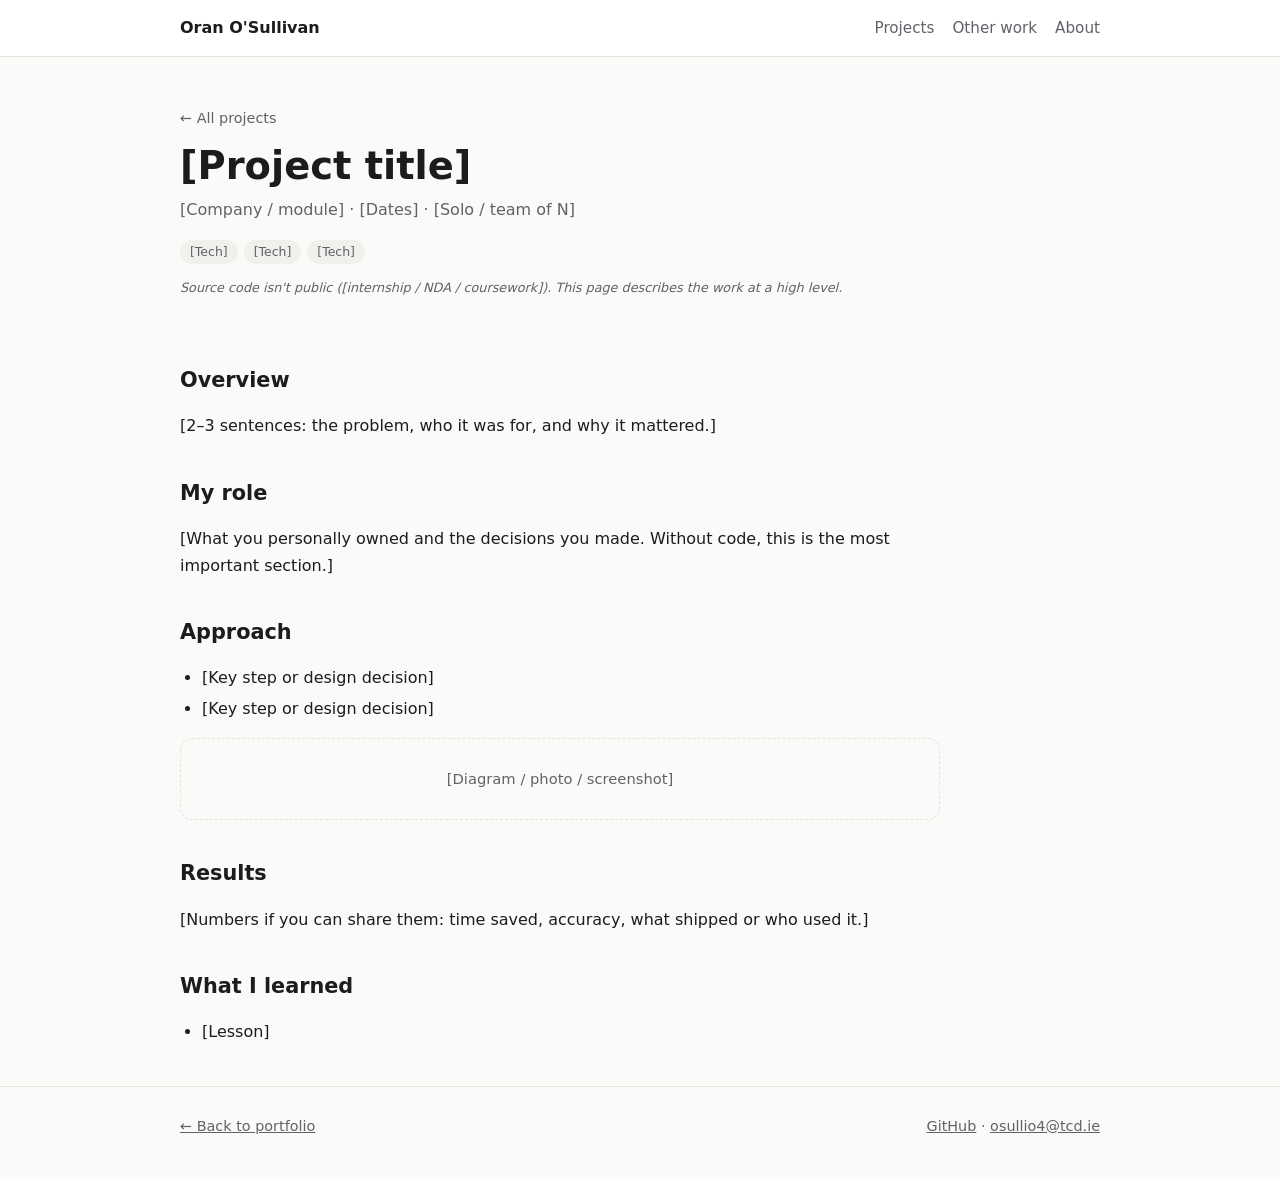
==== projects/_template.html @ b8191d5f "File Upload" ====
<!DOCTYPE html>
<!-- TEMPLATE for projects without public code.
     Copy this file, rename it (e.g. internship.html), fill in the [brackets],
     and point the matching card's "Read more" button in index.html at it. -->
<html lang="en">
<head>
  <meta charset="utf-8">
  <meta name="viewport" content="width=device-width, initial-scale=1">
  <title>[Project title] – Oran O'Sullivan</title>
  <link rel="stylesheet" href="../css/style.css">
</head>
<body>

<nav class="nav">
  <div class="wrap">
    <a class="brand" href="../index.html">Oran O'Sullivan</a>
    <ul>
      <li><a href="../index.html#projects">Projects</a></li>
      <li><a href="../index.html#other-work">Other work</a></li>
      <li><a href="../index.html#about">About</a></li>
    </ul>
  </div>
</nav>

<header class="project-head">
  <div class="wrap">
    <a class="back" href="../index.html#other-work">← All projects</a>
    <h1>[Project title]</h1>
    <p class="meta">[Company / module] · [Dates] · [Solo / team of N]</p>
    <ul class="tags"><li>[Tech]</li><li>[Tech]</li><li>[Tech]</li></ul>
    <p class="label">Source code isn't public ([internship / NDA / coursework]). This page describes the work at a high level.</p>
  </div>
</header>

<main class="wrap article">

  <h2>Overview</h2>
  <p>[2–3 sentences: the problem, who it was for, and why it mattered.]</p>

  <h2>My role</h2>
  <p>[What you personally owned and the decisions you made. Without code, this is the most important section.]</p>

  <h2>Approach</h2>
  <ul>
    <li>[Key step or design decision]</li>
    <li>[Key step or design decision]</li>
  </ul>
  <div class="figure">
    <!-- Without a repo, visuals carry the page: block diagrams, schematics, PCB layouts,
         plots, screenshots (with anything confidential removed). -->
    [Diagram / photo / screenshot]
  </div>

  <h2>Results</h2>
  <p>[Numbers if you can share them: time saved, accuracy, what shipped or who used it.]</p>

  <h2>What I learned</h2>
  <ul>
    <li>[Lesson]</li>
  </ul>

  <!-- Optional: <a class="btn" href="../assets/report.pdf">Read the report (PDF)</a> -->

</main>

<footer>
  <div class="wrap">
    <a href="../index.html">← Back to portfolio</a>
    <span><a href="https://github.com/osullio">GitHub</a> · <a href="mailto:osullio4@tcd.ie">osullio4@tcd.ie</a></span>
  </div>
</footer>
</body>
</html>
---- css/style.css ----
/* ---------- Theme ---------- */
:root {
  --bg: #fafaf8;
  --surface: #ffffff;
  --text: #1c1c1e;
  --muted: #5f6368;
  --border: #e3e3df;
  --accent: #1f6feb;
  --accent-soft: #e8f0fe;
  --tag-bg: #f0f0ec;
  --radius: 12px;
  --max: 960px;
}
@media (prefers-color-scheme: dark) {
  :root {
    --bg: #111214;
    --surface: #1a1b1e;
    --text: #ececec;
    --muted: #a0a4a8;
    --border: #2c2e33;
    --accent: #6ea8ff;
    --accent-soft: #1d2a40;
    --tag-bg: #25272b;
  }
}

* { box-sizing: border-box; }
html { scroll-behavior: smooth; }
body {
  margin: 0;
  background: var(--bg);
  color: var(--text);
  font: 16px/1.65 system-ui, -apple-system, "Segoe UI", Roboto, sans-serif;
}
a { color: var(--accent); }
img { max-width: 100%; display: block; }
code { font-family: ui-monospace, Consolas, monospace; font-size: .9em;
       background: var(--tag-bg); padding: .1em .35em; border-radius: 4px; }

.wrap { max-width: var(--max); margin: 0 auto; padding: 0 20px; }

/* ---------- Nav ---------- */
.nav { border-bottom: 1px solid var(--border); background: var(--surface); position: sticky; top: 0; z-index: 10; }
.nav .wrap { display: flex; align-items: center; justify-content: space-between; height: 56px; gap: 16px; }
.nav .brand { font-weight: 700; color: var(--text); text-decoration: none; white-space: nowrap; }
.nav ul { list-style: none; display: flex; gap: 18px; margin: 0; padding: 0; overflow-x: auto; }
.nav ul a { color: var(--muted); text-decoration: none; font-size: .95rem; white-space: nowrap; }
.nav ul a:hover { color: var(--text); }

/* ---------- Hero ---------- */
.hero { padding: 72px 0 48px; }
.hero h1 { font-size: clamp(2rem, 5vw, 2.8rem); line-height: 1.15; margin: 0 0 12px; }
.hero .lead { font-size: 1.15rem; color: var(--muted); max-width: 640px; margin: 0 0 24px; }
.links { display: flex; flex-wrap: wrap; gap: 10px; }

/* ---------- Buttons ---------- */
.btn {
  display: inline-flex; align-items: center; gap: 6px;
  padding: 8px 14px; border-radius: 8px; font-size: .92rem; font-weight: 600;
  text-decoration: none; border: 1px solid var(--border); color: var(--text); background: var(--surface);
}
.btn:hover { border-color: var(--accent); color: var(--accent); }
.btn.primary { background: var(--accent); border-color: var(--accent); color: #fff; }
.btn.primary:hover { filter: brightness(1.08); color: #fff; }

/* ---------- Sections ---------- */
section { padding: 40px 0; }
section > .wrap > h2 { font-size: 1.5rem; margin: 0 0 6px; }
.section-intro { color: var(--muted); margin: 0 0 24px; }

/* ---------- Cards ---------- */
.grid { display: grid; grid-template-columns: repeat(auto-fill, minmax(280px, 1fr)); gap: 20px; }
.card {
  background: var(--surface); border: 1px solid var(--border); border-radius: var(--radius);
  overflow: hidden; display: flex; flex-direction: column;
}
.card .thumb {
  aspect-ratio: 16 / 9; background: var(--accent-soft); display: grid; place-items: center;
  color: var(--accent); font-weight: 700; font-size: 1.1rem; text-align: center; padding: 12px;
}
.card .thumb img { width: 100%; height: 100%; object-fit: cover; }
.card .body { padding: 18px; display: flex; flex-direction: column; gap: 10px; flex: 1; }
.card h3 { margin: 0; font-size: 1.12rem; }
.card p { margin: 0; color: var(--muted); font-size: .95rem; }
.card .actions { display: flex; flex-wrap: wrap; gap: 8px; margin-top: auto; padding-top: 6px; }
.label { font-size: .8rem; color: var(--muted); font-style: italic; }

.tags { display: flex; flex-wrap: wrap; gap: 6px; padding: 0; margin: 0; list-style: none; }
.tags li { background: var(--tag-bg); border-radius: 999px; padding: 2px 10px; font-size: .78rem; color: var(--muted); }

/* ---------- Skills ---------- */
.skills { display: grid; grid-template-columns: repeat(auto-fill, minmax(220px, 1fr)); gap: 20px; }
.skills h3 { font-size: 1rem; margin: 0 0 8px; }

/* ---------- Project page ---------- */
.project-head { padding: 48px 0 16px; }
.project-head .back { font-size: .9rem; text-decoration: none; color: var(--muted); }
.project-head h1 { font-size: clamp(1.8rem, 4.5vw, 2.4rem); line-height: 1.2; margin: 12px 0 8px; }
.project-head .meta { color: var(--muted); margin: 0 0 16px; }
.project-head .links { margin-top: 18px; }

.article > * { max-width: 760px; }
.article h2 { font-size: 1.3rem; margin: 36px 0 10px; }
.article ul, .article ol { padding-left: 22px; }
.article li { margin: 4px 0; }

.video { position: relative; aspect-ratio: 16 / 9; border-radius: var(--radius); overflow: hidden;
         border: 1px solid var(--border); margin: 8px 0 24px; background: #000; }
.video iframe { position: absolute; inset: 0; width: 100%; height: 100%; border: 0; }

.figure { border: 1px dashed var(--border); border-radius: var(--radius); padding: 28px; text-align: center;
          color: var(--muted); margin: 16px 0; font-size: .92rem; }

.callout { background: var(--accent-soft); border-radius: var(--radius); padding: 14px 18px; margin: 16px 0; }

table { border-collapse: collapse; width: 100%; font-size: .92rem; margin: 12px 0; }
th, td { text-align: left; padding: 8px 10px; border-bottom: 1px solid var(--border); vertical-align: top; }
.table-scroll { overflow-x: auto; }

/* ---------- Footer ---------- */
footer { border-top: 1px solid var(--border); padding: 28px 0 40px; margin-top: 40px; color: var(--muted); font-size: .9rem; }
footer .wrap { display: flex; flex-wrap: wrap; justify-content: space-between; gap: 12px; }
footer a { color: var(--muted); }

@media (max-width: 560px) {
  .nav ul { gap: 12px; }
  .nav ul li.hide-sm { display: none; }
  .hero { padding: 48px 0 32px; }
}
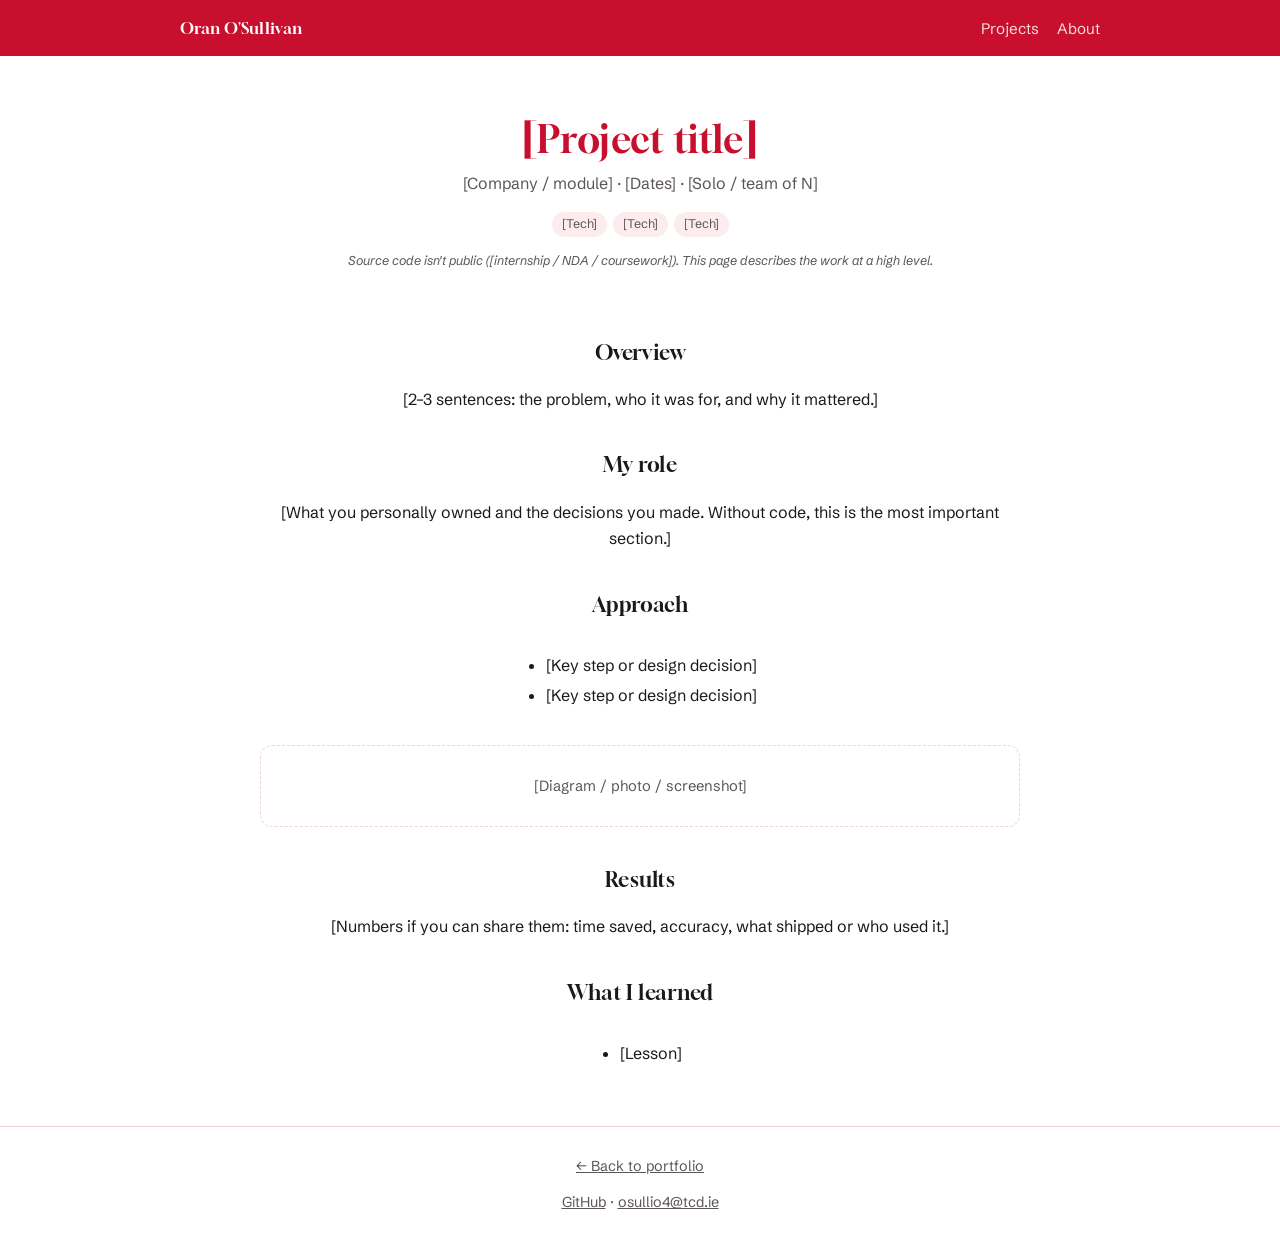
==== commit 906d17e2: "Add Cadence logo, centre skills, replace Other work with contested shot Co-Authored-By: Claude Opus " ====
--- a/projects/_template.html
+++ b/projects/_template.html
@@ -16,7 +16,6 @@
     <a class="brand" href="../index.html">Oran O'Sullivan</a>
     <ul>
       <li><a href="../index.html#projects">Projects</a></li>
-      <li><a href="../index.html#other-work">Other work</a></li>
       <li><a href="../index.html#about">About</a></li>
     </ul>
   </div>
@@ -24,7 +23,6 @@
 
 <header class="project-head">
   <div class="wrap">
-    <a class="back" href="../index.html#other-work">← All projects</a>
     <h1>[Project title]</h1>
     <p class="meta">[Company / module] · [Dates] · [Solo / team of N]</p>
     <ul class="tags"><li>[Tech]</li><li>[Tech]</li><li>[Tech]</li></ul>
--- a/css/style.css
+++ b/css/style.css
@@ -1,27 +1,20 @@
-/* ---------- Theme ---------- */
+/* ---------- Fonts ---------- */
+@import url("https://fonts.googleapis.com/css2?family=Gloock&family=Schibsted+Grotesk:wght@400;600;700&display=swap");
+
+/* ---------- Theme (red & white) ---------- */
 :root {
-  --bg: #fafaf8;
+  --bg: #ffffff;
   --surface: #ffffff;
-  --text: #1c1c1e;
-  --muted: #5f6368;
-  --border: #e3e3df;
-  --accent: #1f6feb;
-  --accent-soft: #e8f0fe;
-  --tag-bg: #f0f0ec;
+  --text: #1a1a1a;
+  --muted: #5c5555;
+  --border: #f0d4d4;
+  --accent: #c8102e;
+  --accent-dark: #9e0c24;
+  --accent-soft: #fdecee;
+  --tag-bg: #fdecee;
   --radius: 12px;
   --max: 960px;
-}
-@media (prefers-color-scheme: dark) {
-  :root {
-    --bg: #111214;
-    --surface: #1a1b1e;
-    --text: #ececec;
-    --muted: #a0a4a8;
-    --border: #2c2e33;
-    --accent: #6ea8ff;
-    --accent-soft: #1d2a40;
-    --tag-bg: #25272b;
-  }
+  --display: "Gloock", Georgia, serif;
 }
 
 * { box-sizing: border-box; }
@@ -30,7 +23,8 @@
   margin: 0;
   background: var(--bg);
   color: var(--text);
-  font: 16px/1.65 system-ui, -apple-system, "Segoe UI", Roboto, sans-serif;
+  font: 16px/1.65 "Schibsted Grotesk", system-ui, -apple-system, "Segoe UI", Roboto, sans-serif;
+  text-align: center;
 }
 a { color: var(--accent); }
 img { max-width: 100%; display: block; }
@@ -127,3 +121,58 @@
   .nav ul li.hide-sm { display: none; }
   .hero { padding: 48px 0 32px; }
 }
+
+/* ---------- Experience (featured) ---------- */
+.feature { display: grid; grid-template-columns: 1fr 1fr; }
+.feature .thumb { aspect-ratio: auto; min-height: 180px; padding: 24px; font-size: 1.4rem; }
+.feature .thumb img { width: auto; height: auto; max-height: 220px; border-radius: 6px; box-shadow: 0 2px 10px rgba(0,0,0,.15); }
+.feature .role { font-size: .9rem; color: var(--muted); margin: 0; }
+.feature ul.points { margin: 0; padding-left: 18px; color: var(--muted); font-size: .95rem; }
+@media (max-width: 760px) { .feature { grid-template-columns: 1fr; } .feature .thumb img { max-height: 160px; } }
+
+/* ---------- Article extras ---------- */
+.article h3 { font-size: 1.05rem; margin: 24px 0 6px; }
+.gallery { display: flex; flex-wrap: wrap; gap: 16px; margin: 16px 0; }
+.gallery figure { margin: 0; flex: 1 1 240px; }
+.gallery img { border-radius: 8px; border: 1px solid var(--border); max-height: 280px; width: auto; }
+.gallery figcaption { font-size: .85rem; color: var(--muted); margin-top: 6px; }
+
+/* ---------- Headings font ---------- */
+h1, h2, h3, .nav .brand { font-family: var(--display); font-weight: 400; letter-spacing: .01em; }
+
+/* ---------- Red nav bar ---------- */
+.nav { background: var(--accent); border-bottom: none; }
+.nav .brand, .nav ul a { color: #fff; }
+.nav ul a { opacity: .85; }
+.nav ul a:hover { color: #fff; opacity: 1; }
+
+/* ---------- Centred layout ---------- */
+.hero .lead, .section-intro { margin-left: auto; margin-right: auto; }
+.hero .lead { max-width: 640px; }
+.links, .tags, .card .actions, .project-head .links { justify-content: center; }
+.hero h1, section > .wrap > h2 { color: var(--accent); }
+.article > * { margin-left: auto; margin-right: auto; }
+.article ul, .article ol, .feature ul.points { display: inline-block; text-align: left; }
+th, td { text-align: center; }
+footer .wrap { justify-content: center; flex-direction: column; align-items: center; }
+.btn.primary:hover { background: var(--accent-dark); border-color: var(--accent-dark); filter: none; }
+.article h2, .article h3 { margin-left: auto; margin-right: auto; }
+.project-head h1 { color: var(--accent); }
+
+/* ---------- Card images ---------- */
+.card .thumb.has-img { padding: 0; overflow: hidden; }
+.card .thumb.contain { background: #0f0828; }
+.card .thumb.contain img { object-fit: contain; }
+
+/* ---------- Cadence logo ---------- */
+.feature .thumb.logo { background: #fff; padding: 24px; }
+.feature .thumb.logo img { width: 100%; max-width: 320px; height: auto; max-height: none; object-fit: contain; box-shadow: none; }
+
+/* ---------- Skills: centre every row ---------- */
+.skills { display: flex; flex-wrap: wrap; justify-content: center; }
+.skills > div { flex: 0 1 200px; }
+
+/* ---------- Contested ---------- */
+.contested { margin: 0 auto; max-width: 560px; }
+.contested img { width: 100%; border-radius: var(--radius); border: 1px solid var(--border); }
+.contested figcaption { margin-top: 12px; color: var(--muted); font-style: italic; }
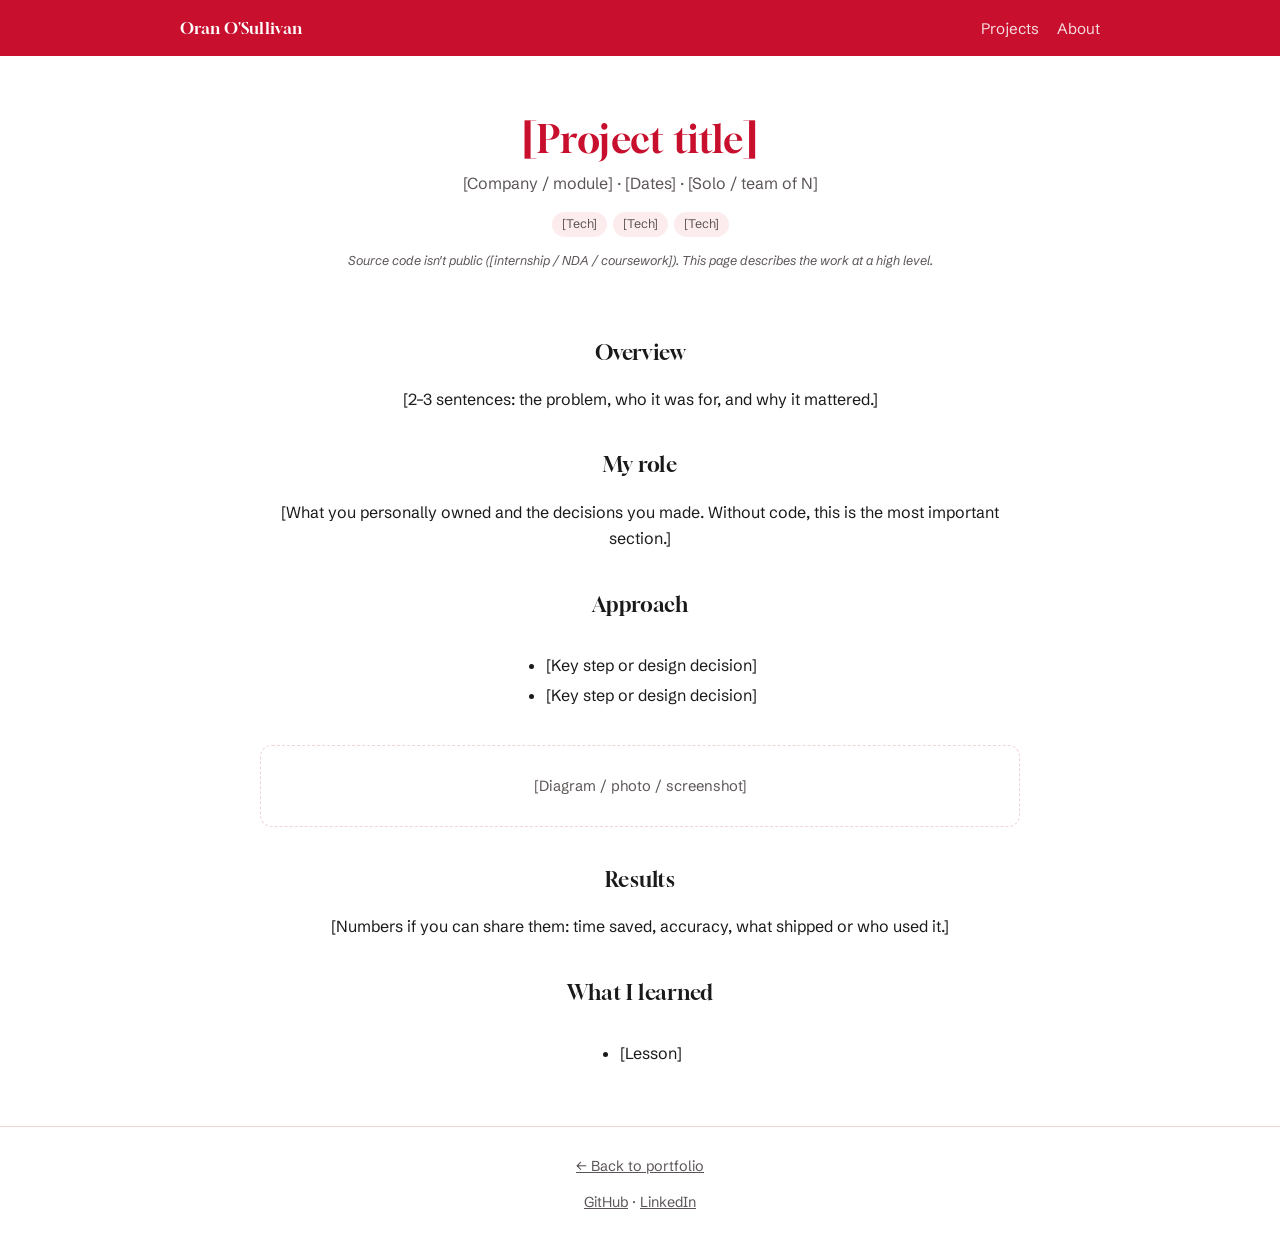
==== commit 9ee67e7f: "Remove CV and email links, expand About from CV Co-Authored-By: Claude Opus 5.5 <noreply@anthropic.c" ====
--- a/projects/_template.html
+++ b/projects/_template.html
@@ -64,7 +64,7 @@
 <footer>
   <div class="wrap">
     <a href="../index.html">← Back to portfolio</a>
-    <span><a href="https://github.com/osullio">GitHub</a> · <a href="mailto:osullio4@tcd.ie">osullio4@tcd.ie</a></span>
+    <span><a href="https://github.com/osullio">GitHub</a> · <a href="https://www.linkedin.com/in/oran-o-sullivan-99b3682a8">LinkedIn</a></span>
   </div>
 </footer>
 </body>
